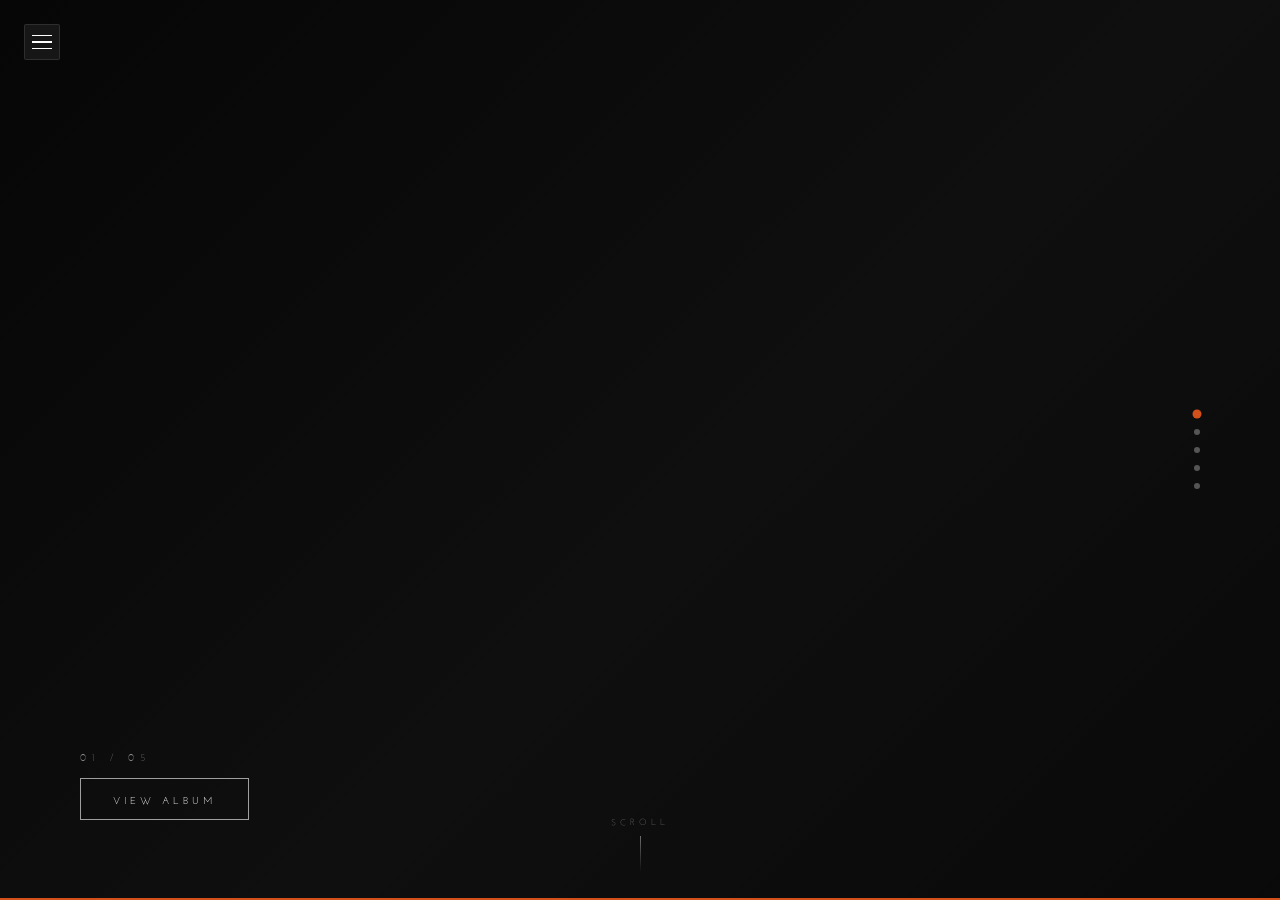
==== index.html @ c9c2958c "Hero: configurable photo-slide delay; video slides play for their full length New 'Photo slide delay" ====
<!DOCTYPE html>
<html lang="en">
<head>
<meta charset="UTF-8">
<meta name="viewport" content="width=device-width, initial-scale=1.0">
<title>Shots & Stories — Framing Emotions</title>
<link rel="icon" type="image/jpeg" href="assets/logo.jpg">
<link rel="apple-touch-icon" href="assets/logo.jpg">
<meta name="description" content="Shots & Stories — photography and short films that frame emotion over technical showmanship. Portraits, landscapes, and quiet stories told in light.">
<link rel="canonical" href="https://shotsandstories.co.in/">
<meta property="og:type" content="website">
<meta property="og:site_name" content="Shots & Stories">
<meta property="og:title" content="Shots & Stories — Framing Emotions">
<meta property="og:description" content="Photography and short films that frame emotion over technical showmanship. Portraits, landscapes, and quiet stories told in light.">
<meta property="og:url" content="https://shotsandstories.co.in/">
<meta property="og:image" content="https://images.unsplash.com/photo-1531746020798-e6953c6e8e04?w=1400&q=80">
<meta name="twitter:card" content="summary_large_image">
<meta name="twitter:title" content="Shots & Stories — Framing Emotions">
<meta name="twitter:description" content="Photography and short films that frame emotion over technical showmanship. Portraits, landscapes, and quiet stories told in light.">
<meta name="twitter:image" content="https://images.unsplash.com/photo-1531746020798-e6953c6e8e04?w=1400&q=80">
<link rel="stylesheet" href="assets/fonts.css">
<link rel="stylesheet" href="assets/site.css">
</head>
<body>

<button id="ham-btn" onclick="togglePanel()" aria-label="Toggle menu">
  <span class="bar"></span><span class="bar"></span><span class="bar"></span>
</button>

<!-- LEFT PANEL -->
<div id="left-panel">
  <div class="panel-logo">
    <img src="assets/logo.png" alt="Shots & Stories">
  </div>
  <nav>
    <ul>
      <li><a href="#" class="nav-link active" data-sec="home">Home</a></li>
      <li><a href="galleries" class="nav-link">Photos</a></li>
      <li><a href="films" class="nav-link">Films</a></li>
      <li><a href="#" class="nav-link" data-sec="about">About</a></li>
      <li id="nav-instagram-li" style="display:none"><a href="#" class="nav-link" data-sec="instagram">Instagram</a></li>
      <li><a href="#" class="nav-link" data-sec="contact">Contact</a></li>
    </ul>
  </nav>
  <div class="panel-footer">
    &copy; 2025 Shots &amp; Stories<br>
    <a href="admin" target="_blank">Admin Panel</a>
  </div>
</div>

<!-- RIGHT PANEL -->
<div id="right-panel">
  <section id="section-home">
    <div id="hero-slides"></div>
    <div class="hero-counter" id="hero-dots"></div>
    <div class="hero-progress"><div class="hero-progress-bar" id="progress-bar"></div></div>
    <div class="hero-scroll-hint"><span>Scroll</span><div class="arrow-down"></div></div>
  </section>

  <section id="section-about" class="section-wrap alt">
    <p class="section-label">The Photographer</p>
    <h2 class="section-heading" id="about-heading">About Us</h2>
    <div class="about-grid">
      <div class="about-img-wrap"><img id="about-img" src="https://images.unsplash.com/photo-1452587925148-ce544e77e70d?w=800&q=80" alt="About" loading="lazy"></div>
      <div class="about-content">
        <div id="about-body-content"></div>
        <div class="about-recognition" id="about-recognition" style="display:none">
          <h3>Recognition</h3>
          <ul class="recognition-list" id="recognition-list"></ul>
        </div>
      </div>
    </div>
  </section>

  <section id="section-instagram" class="section-wrap alt" style="display:none">
    <p class="section-label">Follow Along</p>
    <h2 class="section-heading">Instagram</h2>
    <div id="instagram-embed"></div>
  </section>

  <section id="section-contact" class="section-wrap">
    <p class="section-label">Say Hello</p>
    <h2 class="section-heading">Get In Touch</h2>
    <form class="contact-form" id="contact-form" action="https://formspree.io/f/mbgrkzov" method="POST">
      <input type="text" name="name" placeholder="Your Name *" required>
      <input type="email" name="email" placeholder="Your Email *" required>
      <input type="text" name="subject" class="full" placeholder="Subject">
      <textarea name="message" class="full" placeholder="Your Message *" required></textarea>
      <p class="cf-note">* Required Fields</p>
      <button type="submit" class="btn-send">Send Message</button>
    </form>
  </section>
</div>

<!-- LIGHTBOX -->
<div id="lightbox">
  <button class="lb-close" onclick="lbClose()">&#x2715;</button>
  <button class="lb-arrow left" onclick="lbMove(-1)">&#8249;</button>
  <img id="lb-img" src="" alt="">
  <video id="lb-video" controls playsinline></video>
  <div id="lb-youtube">
    <img id="lb-yt-poster" src="" alt="" onclick="lbPlayYoutube()">
    <button class="lb-yt-play" onclick="lbPlayYoutube()" aria-label="Play video">&#9658;</button>
    <div id="lb-yt-frame"></div>
  </div>
  <button class="lb-arrow right" onclick="lbMove(1)">&#8250;</button>
  <div class="lb-cap" id="lb-cap"></div>
</div>
<div class="toast-msg" id="toast"></div>

<script src="assets/site.js"></script>
<script>
/* HERO — slides come from data.hero (managed in admin.html's Hero tab),
   not hardcoded here. Each slide independently stores its own image/label/
   title and optionally links to an album by id. */
let currentSlide=0, slideTimer=null, timerToken=0;
/* Timing: photo slides stay for data.heroDelay seconds (admin Hero tab;
   default 5 — the original fixed value). Video slides stay for the video's
   own full length, then advance (the 'ended' event, plus a timeout as a
   safety net). If a video can't play (autoplay blocked, reduced-motion) it
   falls back to the photo delay so the slider never stalls. */
function imageDelayMs(){ const s=Number(getData().heroDelay); return (s>=2&&s<=30?s:5)*1000; }
function prefersReducedMotion(){ return !!(window.matchMedia&&window.matchMedia('(prefers-reduced-motion: reduce)').matches); }

function buildHero(){
  currentSlide=0; // safe to call buildHero() again after a late data.json fetch resolves
  const data=getData();
  const slides=data.hero||[];
  const wrap=document.getElementById('hero-slides');
  if(!slides.length){
    wrap.innerHTML='';
    document.getElementById('hero-dots').innerHTML='';
    return;
  }
  wrap.innerHTML=slides.map((s,i)=>{
    const album=s.albumId?data.albums.find(a=>a.id===s.albumId):null;
    return `
    <div class="hero-slide${i===0?' active':''}" id="slide-${i}">
      ${isVideoUrl(s.url)
        ? `<div class="slide-img" style="background-image:url('${videoPosterUrl(s.url)}')"><video class="slide-video" src="${s.url}" poster="${videoPosterUrl(s.url)}" muted playsinline onended="heroVideoEnded(this)" preload="${i===0?'auto':'none'}"></video></div>`
        : `<div class="slide-img" style="background-image:url('${s.url}')"></div>`}
      <div class="slide-gradient"></div>
      <div class="hero-text">
        <div class="hero-slide-label">${String(i+1).padStart(2,'0')} / ${String(slides.length).padStart(2,'0')}${s.label?` &nbsp;&mdash;&nbsp; ${s.label}`:''}</div>
        ${s.title?`<div class="hero-slide-title">${s.title}</div>`:''}
        ${album?`<div class="hero-slide-cats">${album.tags.map((c,j)=>j===0?c:`<span class="sep">/</span>${c}`).join('')}</div>`:''}
        ${album?`<button class="hero-view-btn" onclick="openAlbumLightbox('${album.id}',0)">View Album</button>`:`<a class="hero-view-btn" href="galleries">View Album</a>`}
      </div>
    </div>`;
  }).join('');
  document.getElementById('hero-dots').innerHTML=slides.map((_,i)=>`<div class="dot${i===0?' active':''}" onclick="heroGo(${i})"></div>`).join('');
  startSlideTimer();
}
/* Video slides: only the visible slide plays — every other video is paused
   and rewound, so hidden clips don't burn CPU/bandwidth. */
function pauseInactiveHeroVideos(){
  document.querySelectorAll('.hero-slide').forEach(sl=>{
    const v=sl.querySelector('video');
    if(v && !sl.classList.contains('active')){ v.pause(); v.currentTime=0; }
  });
}
function heroGo(n){
  const total=document.querySelectorAll('.hero-slide').length;
  n=((n%total)+total)%total;
  document.querySelectorAll('.hero-slide').forEach((s,i)=>s.classList.toggle('active',i===n));
  document.querySelectorAll('.hero-counter .dot').forEach((d,i)=>d.classList.toggle('active',i===n));
  currentSlide=n; startSlideTimer();
}
function heroVideoEnded(v){
  const sl=v.closest('.hero-slide');
  if(sl && sl.classList.contains('active')) heroGo(currentSlide+1); // with a single slide this just replays it
}
function armSlideTimer(ms,extra){
  clearTimeout(slideTimer);
  slideTimer=setTimeout(()=>heroGo(currentSlide+1),ms+(extra||0));
  const bar=document.getElementById('progress-bar');
  bar.style.transition='none'; bar.style.width='0%'; bar.offsetWidth;
  bar.style.transition=`width ${ms}ms linear`; bar.style.width='100%';
}
/* Starts the clock for whichever slide is now active. timerToken guards the
   async video callbacks against a slide change that happened in the meantime. */
function startSlideTimer(){
  const token=++timerToken;
  clearTimeout(slideTimer);
  pauseInactiveHeroVideos();
  const sl=document.querySelector('.hero-slide.active');
  const v=sl&&sl.querySelector('video');
  if(!v || prefersReducedMotion()){ armSlideTimer(imageDelayMs()); return; }
  v.currentTime=0;
  slideTimer=setTimeout(()=>heroGo(currentSlide+1),20000); // stall guard while the clip buffers; arm() below replaces it once playback actually starts
  const arm=()=>{
    if(token!==timerToken) return;
    const d=v.duration;
    armSlideTimer(isFinite(d)&&d>0?d*1000:imageDelayMs(), 1500); // 'ended' normally fires first; the extra 1.5s is just a safety net
  };
  v.play().then(()=>{
    if(token!==timerToken) return;
    if(v.readyState>=1) arm(); else v.addEventListener('loadedmetadata',arm,{once:true});
  }).catch(()=>{ if(token===timerToken) armSlideTimer(imageDelayMs()); });
}

/* ABOUT */
function renderAbout(){
  const data=getData(); const a=data.about||{};
  document.getElementById('about-heading').textContent=a.heading||'About Us';
  if(a.photo)document.getElementById('about-img').src=a.photo;
  document.getElementById('about-body-content').innerHTML=(a.body||'').split('\n\n').map(p=>p.trim()).filter(Boolean).map(p=>`<p>${p.replace(/\n/g,'<br>')}</p>`).join('');

  const awards=a.awards||[];
  const wrap=document.getElementById('about-recognition');
  if(!awards.length){ wrap.style.display='none'; return; }
  wrap.style.display='';
  document.getElementById('recognition-list').innerHTML=awards.map(aw=>`
    <li class="recognition-item">
      <div class="ri-title">${aw.title||''}</div>
      <div class="ri-meta">${aw.issuer||''}${aw.year?` <span class="sep">&middot;</span> ${aw.year}`:''}${aw.url?` <span class="sep">&middot;</span> <a href="${aw.url}" target="_blank" class="ri-link">View Certificate &#8599;</a>`:''}</div>
    </li>`).join('');
}

/* INSTAGRAM — hidden entirely unless admin has pasted an embed snippet in
   the Theme tab (e.g. from snapwidget.com). Deliberately excluded from
   scroll-spy secIds below when hidden: a display:none section's offsetTop
   reads as 0, which would otherwise make the scroll-spy always think it's
   "already passed" and wrongly steal the active nav highlight. */
function renderInstagram(){
  const code=(getData().theme||{}).instagramEmbedCode;
  const section=document.getElementById('section-instagram');
  const navLi=document.getElementById('nav-instagram-li');
  if(!code){
    section.style.display='none';
    navLi.style.display='none';
    return false;
  }
  section.style.display='';
  navLi.style.display='';
  const container=document.getElementById('instagram-embed');
  // innerHTML doesn't execute <script> tags — pull them out and recreate as
  // real script elements so widget loaders (SnapWidget etc.) actually run
  const temp=document.createElement('div');
  temp.innerHTML=code;
  const scripts=[...temp.querySelectorAll('script')];
  scripts.forEach(s=>s.remove());
  container.innerHTML=temp.innerHTML;
  scripts.forEach(old=>{
    const s=document.createElement('script');
    [...old.attributes].forEach(a=>s.setAttribute(a.name,a.value));
    s.textContent=old.textContent;
    container.appendChild(s);
  });
  return true;
}

/* CONTACT FORM — submits via fetch to Formspree so we can stay on-page
   and show the existing toast instead of a full-page redirect. */
const contactForm = document.getElementById('contact-form');
contactForm.addEventListener('submit', async (e) => {
  e.preventDefault();
  const btn = contactForm.querySelector('.btn-send');
  const originalLabel = btn.textContent;
  btn.disabled = true;
  btn.textContent = 'Sending…';
  try {
    const res = await fetch(contactForm.action, {
      method: 'POST',
      body: new FormData(contactForm),
      headers: { 'Accept': 'application/json' }
    });
    if (res.ok) {
      showToast('Message sent!');
      contactForm.reset();
    } else {
      showToast('Could not send — try again', true);
    }
  } catch (err) {
    showToast('Network error — try again', true);
  } finally {
    btn.disabled = false;
    btn.textContent = originalLabel;
  }
});

/* SCROLL SPY — only Home/About/(optional Instagram)/Contact live on this
   page; Galleries is a separate page. secIds is `let`, not `const`, and
   rebuilt by updateSecIds() so it can change after data.json loads (e.g.
   Instagram wasn't configured in the cached copy but is in the published
   one) — the scroll listener below reads the outer variable fresh on every
   scroll event, so reassigning it later is safe. */
const rp=document.getElementById('right-panel');
let secIds=['home','about','contact'];
function updateSecIds(){
  const hasInstagram=renderInstagram();
  secIds=['home','about',...(hasInstagram?['instagram']:[]),'contact'];
}
updateSecIds();
rp.addEventListener('scroll',()=>{
  const sy=rp.scrollTop; let active='home';
  secIds.forEach(id=>{const el=document.getElementById('section-'+id);if(el&&el.offsetTop-100<=sy)active=id;});
  document.querySelectorAll('.nav-link[data-sec]').forEach(a=>a.classList.toggle('active',a.dataset.sec===active));
});
document.querySelectorAll('.nav-link[data-sec]').forEach(a=>{
  a.addEventListener('click',e=>{
    e.preventDefault();
    const el=document.getElementById('section-'+a.dataset.sec);
    if(el)rp.scrollTo({top:el.offsetTop,behavior:'smooth'});
    if(window.innerWidth<=900){panelOpen=false;document.getElementById('left-panel').classList.remove('visible');document.getElementById('ham-btn').classList.remove('open');}
  });
});

/* INIT — render immediately from cached data (localStorage/DEFAULT_DATA)
   for a fast first paint, then re-render once data.json (the actually-
   published content) has loaded, so first-time visitors aren't stuck
   seeing the bundled sample content. initData()/applyTheme() live in
   assets/site.js. */
buildHero();
renderAbout();

(async()=>{
  if(await initData()){
    applyTheme();
    buildHero();
    renderAbout();
    updateSecIds();
  }
})();

/* deep-link support: e.g. arriving from galleries page's ./#section-about link */
if (location.hash) {
  const target = document.querySelector(location.hash);
  if (target) requestAnimationFrame(() => rp.scrollTo({ top: target.offsetTop, behavior: 'auto' }));
}
</script>
</body>
</html>
---- assets/fonts.css ----
@font-face { font-family: 'Josefin Sans'; font-weight: 100; font-style: normal; src: url('[data-uri]') format('truetype'); }
@font-face { font-family: 'Josefin Sans'; font-weight: 300; font-style: normal; src: url('[data-uri]') format('truetype'); }
@font-face { font-family: 'Josefin Sans'; font-weight: 400; font-style: normal; src: url('[data-uri]') format('truetype'); }
@font-face { font-family: 'Josefin Sans'; font-weight: 600; font-style: normal; src: url('[data-uri]') format('truetype'); }
@font-face { font-family: 'Josefin Sans'; font-weight: 700; font-style: normal; src: url('[data-uri]') format('truetype'); }

@font-face { font-family: 'The Seasons'; font-weight: 700; font-style: normal; src: url('[data-uri]') format('opentype'); }
---- assets/site.css ----
/* ═══ RESET ═══ */
*, *::before, *::after { box-sizing: border-box; margin: 0; padding: 0; }
html, body { height: 100%; }
body { font-family: var(--font-main); font-weight: 400; color: #333; background: #fff; display: flex; overflow: hidden; }
a { text-decoration: none; color: inherit; }
img { display: block; max-width: 100%; }
ul { list-style: none; }

/* ═══ BRAND COLORS ═══ */
:root {
  --orange: #D4501A;
  --teal:   #2A7D6F;
  --dark:   #1a1a1a;
  --light:  #f9f9f9;
  --font-main: 'Josefin Sans', sans-serif;
  --font-heading: 'The Seasons', serif;
}

/* Display font for headings — overrides --font-main (and the admin
   Theme tab's font picker) specifically for these selectors, since
   The Seasons is a fixed heading face, not a body-text option. */
h1 { font-family: var(--font-heading); }

/* ═══ HAMBURGER ═══ */
#ham-btn {
  position: fixed; top: 24px; left: 24px; z-index: 500;
  width: 36px; height: 36px;
  background: rgba(26,26,26,0.88); backdrop-filter: blur(8px);
  border: 1px solid rgba(255,255,255,0.1); border-radius: 2px;
  cursor: pointer; display: flex; flex-direction: column;
  align-items: center; justify-content: center; gap: 5px; padding: 0;
  transition: background 0.3s;
}
#ham-btn:hover { background: rgba(26,26,26,1); }
#ham-btn .bar {
  display: block; width: 20px; height: 1.5px; background: #fff;
  transition: transform 0.35s cubic-bezier(0.23,1,0.32,1), opacity 0.25s ease, width 0.35s ease;
  transform-origin: center;
}
#ham-btn.open .bar:nth-child(1) { transform: translateY(6.5px) rotate(45deg); }
#ham-btn.open .bar:nth-child(2) { opacity: 0; width: 0; }
#ham-btn.open .bar:nth-child(3) { transform: translateY(-6.5px) rotate(-45deg); }

/* ═══ LEFT PANEL ═══ */
#left-panel {
  position: fixed; top: 0; left: 0; width: 260px; height: 100vh;
  /* background: rgba(20, 20, 20, 0.72); */
  background: rgba(0, 0, 0, 0.72);
  backdrop-filter: blur(18px);
  -webkit-backdrop-filter: blur(18px);
  border-right: 1px solid rgba(255,255,255,0.06);
  display: flex; flex-direction: column;
  align-items: center; justify-content: space-between;
  padding: 50px 30px 40px; z-index: 400;
  transform: translateX(0);
  transition: transform 0.4s cubic-bezier(0.23,1,0.32,1);
}
#left-panel.hidden { transform: translateX(-260px); }
/* LOGO */
.panel-logo {
  text-align: center; position: relative; z-index: 1; margin-top: 15px;
  width: 100%;
}
.panel-logo img {
  width: 200px; height: auto;
  margin: 0 auto;
  /* white logo on dark bg — invert the orange/teal colors aren't inverted, just make it fit */
  /* filter: brightness(0) invert(1); */
  opacity: 0.92;
}
.panel-logo .logo-tagline {
  font-family: var(--font-main);
  font-size: 9px; font-weight: 300; color: #666;
  letter-spacing: 5px; text-transform: uppercase; margin-top: 10px;
}

/* NAV */
nav { width: 100%; position: relative; z-index: 1; }
nav ul { display: flex; flex-direction: column; align-items: center; gap: 4px; }
nav ul li a {
  display: block; font-family: var(--font-main);
  font-size: 11px; font-weight: 400;
  letter-spacing: 4px; text-transform: uppercase;
  color: #888; padding: 10px 16px; transition: color 0.25s; position: relative;
}
nav ul li a::after {
  content: ''; position: absolute; bottom: 5px; left: 50%; transform: translateX(-50%);
  width: 0; height: 1px; background: var(--orange); transition: width 0.3s;
}
nav ul li a:hover { color: #fff; }
nav ul li a:hover::after { width: 20px; }
nav ul li a.active { color: var(--orange); }
nav ul li a.active::after { width: 20px; }

/* FOOTER */
.panel-footer {
  text-align: center; font-size: 9px; color: #444;
  letter-spacing: 2px; line-height: 1.9; position: relative; z-index: 1;
  font-family: var(--font-main);
}
.panel-footer a { color: #555; transition: color 0.2s; }
.panel-footer a:hover { color: var(--teal); }

/* ═══ RIGHT PANEL ═══ */
#right-panel {
  margin-left: 0; flex: 1; height: 100vh;
  overflow-y: auto; overflow-x: hidden; background: #fff; scroll-behavior: smooth;
}
#right-panel::-webkit-scrollbar { width: 4px; }
#right-panel::-webkit-scrollbar-track { background: #f5f5f5; }
#right-panel::-webkit-scrollbar-thumb { background: #ddd; }

/* ═══ HERO SLIDER ═══ */
#section-home { position: relative; height: 100vh; overflow: hidden; background: #111; }
.hero-slide { position: absolute; inset: 0; opacity: 0; transition: opacity 1.2s cubic-bezier(0.4,0,0.2,1); pointer-events: none; }
.hero-slide.active { opacity: 1; pointer-events: auto; }
.hero-slide .slide-img {
  position: absolute; inset: 0; background-size: cover; background-position: center;
  transform: scale(1.08); transition: transform 7s cubic-bezier(0.0,0.0,0.2,1);
}
.hero-slide.active .slide-img { transform: scale(1.0); }
.hero-slide .slide-video { position: absolute; inset: 0; width: 100%; height: 100%; object-fit: cover; }
.hero-slide .slide-gradient {
  position: absolute; inset: 0;
  background: linear-gradient(135deg, rgba(0,0,0,0.65) 0%, rgba(0,0,0,0.12) 55%, rgba(0,0,0,0.45) 100%);
}

/* hero text */
.hero-text { position: absolute; bottom: 0; left: 0; right: 0; padding: 0 80px 80px; z-index: 10; }
.hero-slide-label {
  font-family: var(--font-main); font-size: 10px; font-weight: 300;
  letter-spacing: 6px; text-transform: uppercase; color: rgba(255,255,255,0.55);
  margin-bottom: 14px;
  transform: translateY(20px); opacity: 0;
  transition: transform 0.8s 0.3s ease, opacity 0.8s 0.3s ease;
}
.hero-slide-title {
  font-family: var(--font-heading);
  font-size: clamp(36px, 5vw, 68px); font-weight: 700;
  color: #fff; line-height: 1.0; margin-bottom: 16px;
  letter-spacing: 3px; text-transform: uppercase;
  transform: translateY(30px); opacity: 0;
  transition: transform 0.9s 0.45s ease, opacity 0.9s 0.45s ease;
  text-shadow: 0 4px 40px rgba(0,0,0,0.3);
}
.hero-slide-cats {
  font-family: var(--font-main);
  font-size: 11px; font-weight: 300; letter-spacing: 4px;
  color: rgba(255,255,255,0.6); text-transform: uppercase;
  transform: translateY(20px); opacity: 0;
  transition: transform 0.8s 0.6s ease, opacity 0.8s 0.6s ease;
  margin-bottom: 28px;
}
.hero-slide-cats .sep { margin: 0 10px; opacity: 0.4; }
.hero-view-btn {
  display: inline-block; border: 1px solid rgba(255,255,255,0.6); color: #fff;
  font-family: var(--font-main); font-size: 10px; font-weight: 400;
  letter-spacing: 4px; text-transform: uppercase;
  padding: 12px 32px; cursor: pointer; background: transparent;
  transform: translateY(20px); opacity: 0;
  transition: transform 0.8s 0.75s ease, opacity 0.8s 0.75s ease, background 0.3s, border-color 0.3s;
}
.hero-view-btn:hover { background: var(--orange); border-color: var(--orange); }
.hero-slide.active .hero-slide-label,
.hero-slide.active .hero-slide-title,
.hero-slide.active .hero-slide-cats,
.hero-slide.active .hero-view-btn { transform: translateY(0); opacity: 1; }

/* dots */
.hero-counter {
  position: absolute; right: 80px; top: 50%; transform: translateY(-50%);
  z-index: 10; display: flex; flex-direction: column; align-items: center; gap: 12px;
}
.hero-counter .dot {
  width: 6px; height: 6px; border-radius: 50%;
  background: rgba(255,255,255,0.3); cursor: pointer; transition: background 0.3s, transform 0.3s;
}
.hero-counter .dot.active { background: var(--orange); transform: scale(1.5); }

/* progress */
.hero-progress { position: absolute; bottom: 0; left: 0; height: 2px; background: rgba(255,255,255,0.15); width: 100%; z-index: 10; }
.hero-progress-bar { height: 100%; background: var(--orange); width: 0%; }

/* scroll hint */
.hero-scroll-hint {
  position: absolute; bottom: 28px; left: 50%; transform: translateX(-50%);
  z-index: 10; display: flex; flex-direction: column; align-items: center; gap: 8px;
  animation: scrollBounce 2.2s infinite;
}
.hero-scroll-hint span { font-size: 9px; letter-spacing: 4px; text-transform: uppercase; color: rgba(255,255,255,0.35); font-family: var(--font-main); }
.hero-scroll-hint .arrow-down { width: 1px; height: 36px; background: linear-gradient(to bottom, rgba(255,255,255,0.4), transparent); }
@keyframes scrollBounce { 0%,100%{ transform:translateX(-50%) translateY(0);} 50%{transform:translateX(-50%) translateY(6px);} }

/* ═══ SECTION SHARED ═══ */
.section-wrap { padding: 72px 72px 84px; }
.section-wrap.alt { background: #f9f9f9; }
.section-label {
  font-family: var(--font-main);
  font-size: 10px; letter-spacing: 5px; text-transform: uppercase; color: var(--teal); margin-bottom: 6px;
}
.section-heading {
  font-family: var(--font-heading); font-weight: 700;
  font-size: 28px; letter-spacing: 3px; text-transform: uppercase; color: var(--dark);
  padding-bottom: 22px; margin-bottom: 44px; border-bottom: 1px solid #eee;
}

/* ═══ GALLERIES ═══ */
.gallery-section { margin-bottom: 70px; }
.gallery-section-head { margin-bottom: 18px; }
.gshead-title {
  font-family: var(--font-heading); font-weight: 600;
  font-size: 22px; letter-spacing: 2px; text-transform: uppercase; color: var(--dark);
  margin-bottom: 5px; cursor: pointer; display: inline-block; transition: color 0.2s;
}
.gshead-title:hover { color: var(--orange); }
.gshead-cats { font-family: var(--font-main); font-size: 10px; letter-spacing: 3px; text-transform: uppercase; color: var(--teal); }
.gshead-cats .sep { margin: 0 8px; opacity: 0.4; }
.gshead-desc { font-family: var(--font-main); font-size: 13px; font-weight: 300; line-height: 1.7; color: #888; max-width: 640px; margin-top: 8px; }
/* Justified row: every thumb keeps its photo's own aspect ratio (nothing is
   cropped). flex-grow is set to each image's width/height once it loads
   (see galleries.html), so the row fills the width and all thumbs end up the
   same height — portraits narrow, landscapes wide. 1.5 is the pre-load guess. */
.gallery-thumbs { display: flex; gap: 4px; margin-bottom: 12px; }
.gallery-thumb { flex: 1.5 1 0; min-width: 0; overflow: hidden; cursor: pointer; background: #eee; position: relative; }
.gallery-thumb:empty { aspect-ratio: 4/3; }
.gallery-thumb img, .gallery-thumb video { width: 100%; height: auto; display: block; transition: transform 0.6s cubic-bezier(0.25,0.46,0.45,0.94); }
.gallery-thumb:hover img { transform: scale(1.07); }
.see-more-btn {
  font-family: var(--font-main); font-size: 10px; letter-spacing: 4px; text-transform: uppercase; color: #aaa;
  background: none; border: none; cursor: pointer; font-weight: 400; padding: 4px 0; transition: color 0.2s;
}
.see-more-btn:hover { color: var(--orange); }

/* ═══ FILMS ═══ */
.films-grid { column-count: 3; column-gap: 28px; }
.film-card { cursor: pointer; break-inside: avoid; margin-bottom: 32px; }
@media (max-width: 1200px) { .films-grid { column-count: 2; } }
@media (max-width: 640px)  { .films-grid { column-count: 1; } }
.film-card-cover { aspect-ratio: 16/9; overflow: hidden; background: #eee; position: relative; }
.film-card-cover img { width: 100%; height: 100%; object-fit: cover; transition: transform 0.6s cubic-bezier(0.25,0.46,0.45,0.94); }
.film-card:hover .film-card-cover img { transform: scale(1.07); }
.film-card-body { margin-top: 14px; }
.film-card-body .gshead-title { display: block; }

/* ═══ MASONRY OVERLAY (Photos page) ═══ */
#masonry { position: fixed; inset: 0; background: #fff; z-index: 900; display: none; overflow-y: auto; }
#masonry.open { display: block; }
.masonry-head {
  position: sticky; top: 0; z-index: 2; background: rgba(255,255,255,0.96); backdrop-filter: blur(6px);
  display: flex; align-items: center; justify-content: space-between;
  padding: 18px 40px; border-bottom: 1px solid #eee;
}
.masonry-title { font-family: var(--font-heading); font-weight: 600; font-size: 22px; letter-spacing: 2px; text-transform: uppercase; color: var(--dark); }
.masonry-count { font-family: var(--font-main); font-size: 10px; letter-spacing: 3px; text-transform: uppercase; color: var(--teal); margin-top: 4px; }
.masonry-close { background: none; border: none; font-size: 26px; color: #888; cursor: pointer; padding: 4px 8px; transition: color 0.2s; }
.masonry-close:hover { color: var(--orange); }
/* Justified rows, not CSS columns: columns fill top-to-bottom, which scrambles
   a capture-ordered album's left-to-right reading order. Here tiles flow in
   strict album order, row by row. Each tile's --r is its photo's width/height
   (set on load; 1.5 until then), and flex: r 1 r*row-h gives every tile in a
   row the same height with no cropping. The ::after spacer soaks up the
   leftover space so the last row doesn't stretch to full width. */
.masonry-grid { padding: 24px 40px 60px; }
.masonry-row { display: flex; gap: 8px; margin-bottom: 8px; }
.masonry-tile { --r: 1.5; aspect-ratio: var(--r); /* reserves height before the image loads, so lazy-loading still works */ flex: var(--r) 1 0; min-width: 0; cursor: pointer; overflow: hidden; background: #eee; }
.masonry-tile img { width: 100%; height: auto; display: block; transition: transform 0.5s cubic-bezier(0.25,0.46,0.45,0.94); }
.masonry-tile:hover img { transform: scale(1.04); }
@media (max-width: 800px)  { .masonry-grid { padding: 16px 16px 40px; } .masonry-row { gap: 4px; margin-bottom: 4px; } .masonry-head { padding: 14px 16px; } }

/* ═══ ABOUT ═══ */
.about-grid { display: grid; grid-template-columns: 0.5fr 1fr; gap: 60px; align-items: start; }
.about-img-wrap img { width: 100%; display: block; }
.about-content h3 {
  font-family: var(--font-main); font-weight: 700;
  font-size: 18px; letter-spacing: 3px; text-transform: uppercase;
  color: var(--dark); margin-bottom: 18px;
}
.about-content p { font-family: var(--font-main); font-size: 16px; font-weight: 300; line-height: 1.9; color: #666; margin-bottom: 14px; }
.about-recognition { margin-top: 30px; }
.recognition-list { list-style: none; }
.recognition-item { margin-bottom: 16px; }
.recognition-item:last-child { margin-bottom: 0; }
.ri-title { font-family: var(--font-main); font-size: 14px; font-weight: 400; color: #333; margin-bottom: 4px; }
.ri-meta { font-family: var(--font-main); font-size: 10px; letter-spacing: 2px; text-transform: uppercase; color: var(--teal); }
.ri-meta .sep { margin: 0 8px; opacity: 0.4; }
.ri-link { color: var(--orange); text-decoration: none; }
.ri-link:hover { text-decoration: underline; }

/* ═══ CONTACT ═══ */
.contact-form { display: grid; grid-template-columns: 1fr 1fr; gap: 14px; max-width: 620px; }
.contact-form .full { grid-column: 1/-1; }
.contact-form input, .contact-form textarea {
  width: 100%; border: 1px solid #ddd; background: #fafafa;
  font-family: var(--font-main); font-size: 12px; font-weight: 300;
  letter-spacing: 1px; color: #333; padding: 13px 16px; outline: none; resize: none; transition: border-color 0.25s;
}
.contact-form input:focus, .contact-form textarea:focus { border-color: var(--teal); background: #fff; }
.contact-form textarea { min-height: 120px; }
.btn-send {
  grid-column: 1/-1; justify-self: start;
  background: var(--orange); color: #fff; border: none;
  font-family: var(--font-main); font-size: 10px; font-weight: 600;
  letter-spacing: 4px; text-transform: uppercase;
  padding: 14px 36px; cursor: pointer; transition: background 0.25s;
}
.btn-send:hover { background: #b84314; }
.cf-note { grid-column: 1/-1; font-size: 10px; color: #bbb; letter-spacing: 2px; font-family: var(--font-main); }

/* play-icon badge overlaid on video thumbnails (gallery thumbs, hero, etc.) */
.video-badge {
  position: absolute; top: 50%; left: 50%; transform: translate(-50%,-50%);
  width: 40px; height: 40px; border-radius: 50%;
  background: rgba(0,0,0,0.55); color: #fff;
  display: flex; align-items: center; justify-content: center;
  font-size: 14px; pointer-events: none;
}

/* ═══ LIGHTBOX ═══ */
#lightbox { position: fixed; inset: 0; background: rgba(0,0,0,0.96); z-index: 999; display: none; align-items: center; justify-content: center; }
#lightbox.open { display: flex; }
#lightbox img { max-width: 92vw; max-height: 88vh; object-fit: contain; animation: lbFade 0.3s ease; }
#lightbox video { max-width: 92vw; max-height: 88vh; display: none; animation: lbFade 0.3s ease; }
@keyframes lbFade { from{opacity:0;transform:scale(0.97);}to{opacity:1;transform:scale(1);} }
.lb-close { position: fixed; top: 20px; right: 28px; color: #fff; font-size: 28px; cursor: pointer; background: none; border: none; opacity: 0.7; transition: opacity 0.2s; }
.lb-close:hover { opacity: 1; }
.lb-arrow { position: fixed; top: 50%; transform: translateY(-50%); background: rgba(255,255,255,0.08); border: none; color: #fff; font-size: 28px; cursor: pointer; padding: 16px 20px; transition: background 0.2s; }
.lb-arrow:hover { background: rgba(255,255,255,0.18); }
.lb-arrow.left { left: 16px; }
.lb-arrow.right { right: 16px; }
.lb-cap { position: fixed; bottom: 20px; left: 50%; transform: translateX(-50%); color: rgba(255,255,255,0.4); font-family: var(--font-main); font-size: 11px; letter-spacing: 3px; }

/* YouTube facade — poster image + play button shown at rest; the real
   iframe (injected by lbPlayYoutube()) sits absolutely over the same box
   and naturally covers/replaces them once it exists, no extra JS to hide
   anything. Fixed 16:9 box (rather than sizing off the poster's own
   dimensions) since YouTube's hqdefault.jpg thumbnail is 4:3-ish letterboxed
   and would otherwise mismatch the actual 16:9 video once played. */
#lb-youtube { display: none; position: relative; width: min(92vw, calc(88vh * 16 / 9)); aspect-ratio: 16/9; animation: lbFade 0.3s ease; }
#lb-youtube img { width: 100%; height: 100%; object-fit: cover; display: block; cursor: pointer; }
.lb-yt-play {
  position: absolute; top: 50%; left: 50%; transform: translate(-50%,-50%);
  width: 72px; height: 72px; border-radius: 50%;
  background: rgba(0,0,0,0.6); border: 2px solid rgba(255,255,255,0.85);
  color: #fff; font-size: 22px; cursor: pointer;
  display: flex; align-items: center; justify-content: center;
  transition: background 0.2s, transform 0.2s;
}
.lb-yt-play:hover { background: var(--orange); border-color: var(--orange); transform: translate(-50%,-50%) scale(1.08); }
#lb-yt-frame { position: absolute; inset: 0; pointer-events: none; }
#lb-yt-frame iframe { width: 100%; height: 100%; border: 0; display: block; pointer-events: auto; }

/* ═══ TOAST ═══ */
.toast-msg {
  position: fixed; bottom: 28px; right: 28px; background: var(--dark); color: #fff;
  font-family: var(--font-main); font-size: 10px; letter-spacing: 3px; text-transform: uppercase;
  padding: 12px 22px; z-index: 3000; transform: translateY(60px); opacity: 0;
  transition: all 0.35s ease; pointer-events: none;
}
.toast-msg.show { transform: translateY(0); opacity: 1; }
.toast-msg.error { background: #c0544a; }

/* ═══ RESPONSIVE ═══ */
@media (max-width: 900px) {
  #left-panel { transform: translateX(-100%); }
  #left-panel.visible { transform: translateX(0); }
  #right-panel { margin-left: 0 !important; }
  .section-wrap { padding: 60px 24px 60px; }
  .about-grid { grid-template-columns: 1fr; }
  .contact-form { grid-template-columns: 1fr; }
  .contact-form .full, .btn-send, .cf-note { grid-column: 1; }
  .hero-text { padding: 0 24px 60px; }
  .hero-counter { right: 16px; }
}
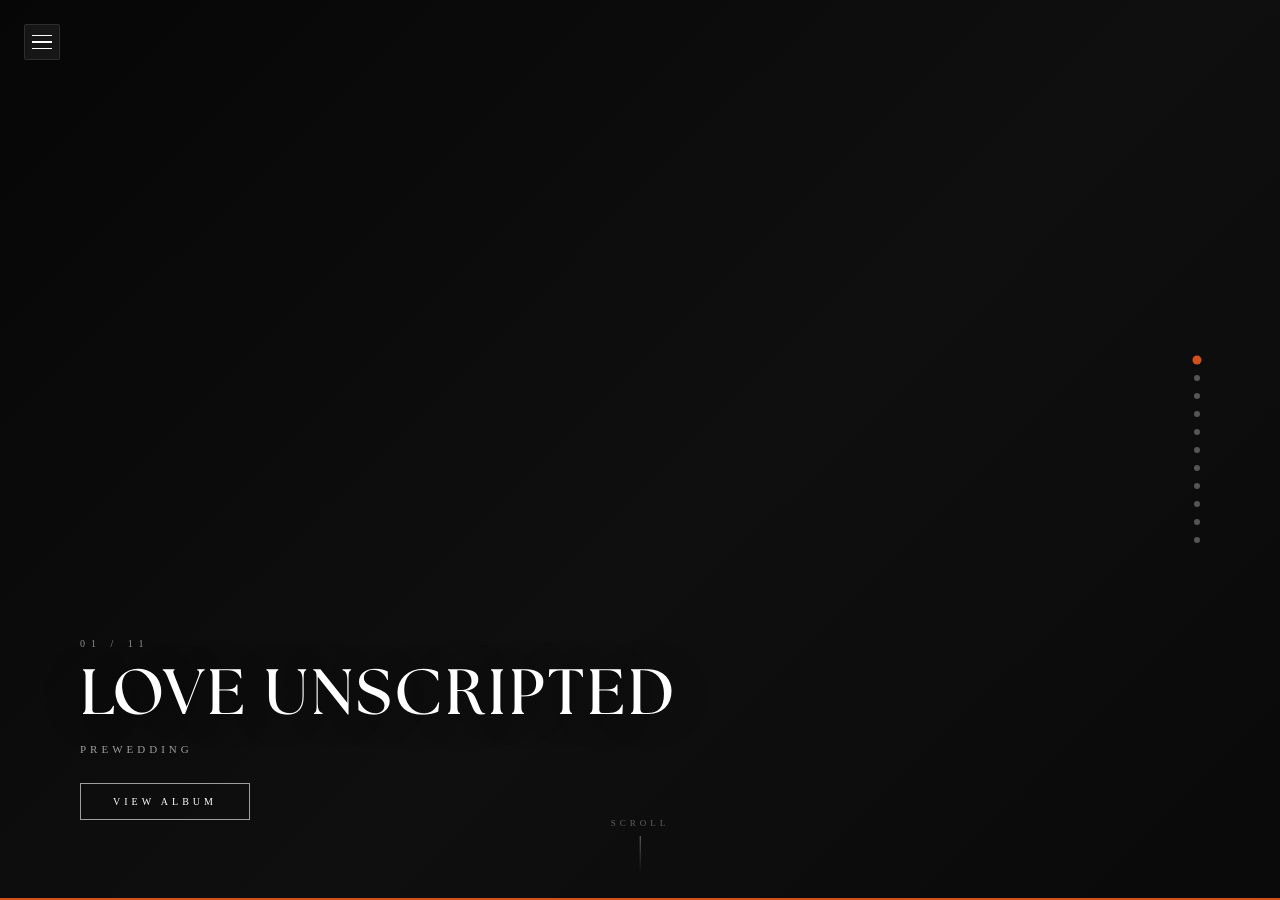
==== commit b92fa70a: "Add social links (WhatsApp, Instagram, YouTube) to contact section and footer" ====
--- a/index.html
+++ b/index.html
@@ -43,6 +43,7 @@
     </ul>
   </nav>
   <div class="panel-footer">
+    <div class="socials" data-socials="icons"></div>
     &copy; 2025 Shots &amp; Stories<br>
     <a href="admin" target="_blank">Admin Panel</a>
   </div>
@@ -81,6 +82,7 @@
   <section id="section-contact" class="section-wrap">
     <p class="section-label">Say Hello</p>
     <h2 class="section-heading">Get In Touch</h2>
+    <div class="contact-wrap">
     <form class="contact-form" id="contact-form" action="https://formspree.io/f/mbgrkzov" method="POST">
       <input type="text" name="name" placeholder="Your Name *" required>
       <input type="email" name="email" placeholder="Your Email *" required>
@@ -89,6 +91,11 @@
       <p class="cf-note">* Required Fields</p>
       <button type="submit" class="btn-send">Send Message</button>
     </form>
+    <aside class="contact-direct">
+      <h3>Or reach us directly</h3>
+      <div class="socials" data-socials="list"></div>
+    </aside>
+    </div>
   </section>
 </div>
 
--- a/assets/site.css
+++ b/assets/site.css
@@ -370,4 +370,16 @@
   .contact-form .full, .btn-send, .cf-note { grid-column: 1; }
   .hero-text { padding: 0 24px 60px; }
   .hero-counter { right: 16px; }
-}+}
+/* SOCIAL LINKS */
+.social-ic{display:inline-flex;align-items:center;justify-content:center;width:26px;height:26px;color:#777;transition:color .2s}
+.social-ic:hover{color:var(--teal)}
+.panel-footer .socials{display:flex;justify-content:center;gap:6px;margin-bottom:8px}
+.contact-wrap{display:flex;gap:48px;align-items:flex-start;flex-wrap:wrap}
+.contact-wrap .contact-form{flex:1 1 420px}
+.contact-direct{flex:0 1 260px;padding-left:32px;border-left:1px solid #e5e5e5}
+.contact-direct h3{font-family:var(--font-main);font-size:11px;letter-spacing:2px;text-transform:uppercase;color:#888;margin:0 0 14px;font-weight:500}
+.contact-direct .socials{display:flex;flex-direction:column;gap:10px}
+.social-pill{display:flex;align-items:center;gap:12px;padding:11px 14px;border:1px solid #ddd;color:#333;font-size:14px;font-family:var(--font-main);transition:border-color .2s,color .2s}
+.social-pill:hover{border-color:var(--teal);color:var(--teal)}
+@media (max-width:800px){.contact-direct{padding-left:0;border-left:0;border-top:1px solid #e5e5e5;padding-top:24px;flex-basis:100%}}
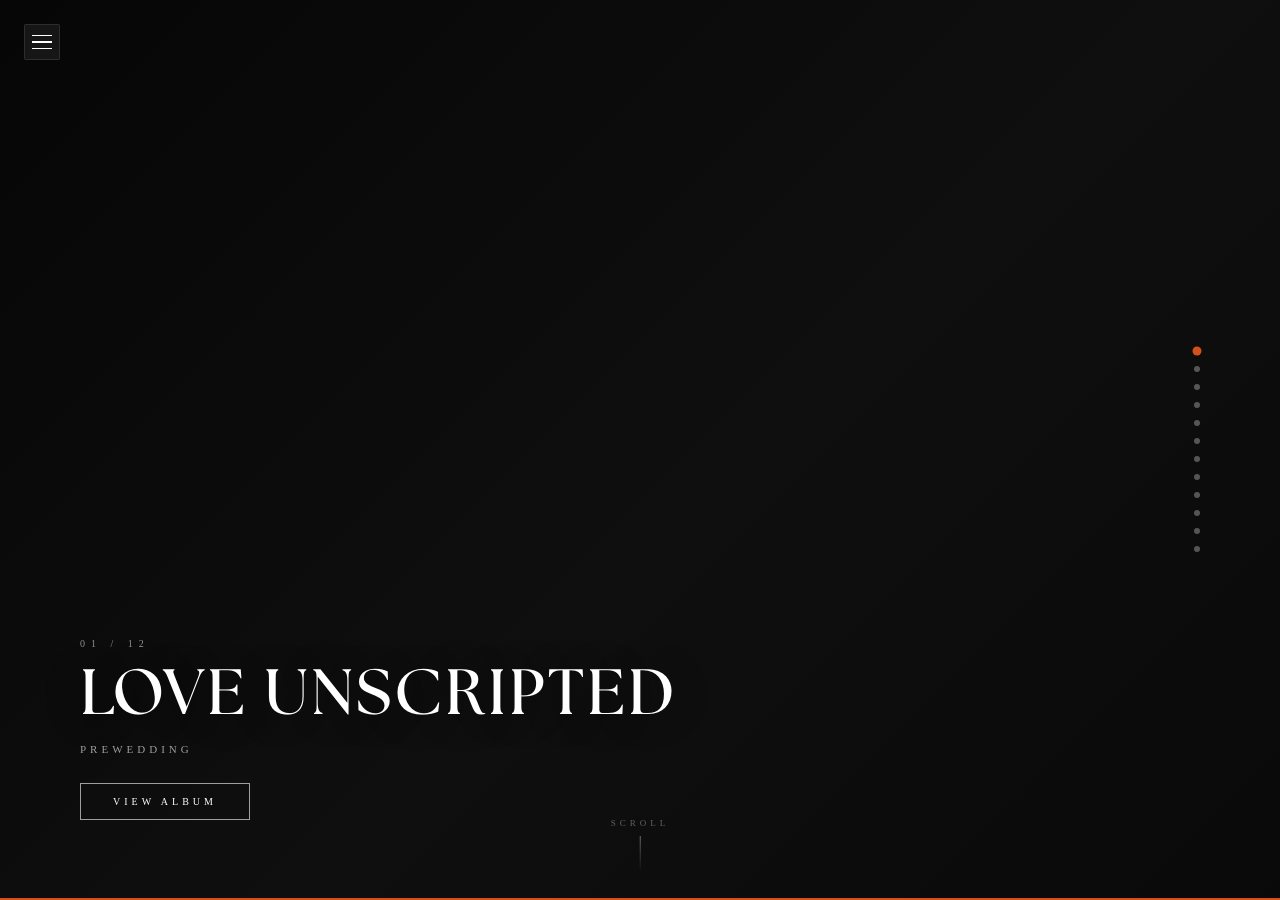
==== commit eef2c3ea: "Lightbox/poster as CSS backgrounds + shields over tiles to block mobile image menu" ====
--- a/index.html
+++ b/index.html
@@ -66,7 +66,7 @@
       <div class="about-content">
         <div id="about-body-content"></div>
         <div class="about-recognition" id="about-recognition" style="display:none">
-          <h3>Recognition</h3>
+          <h3>Recognitions</h3>
           <ul class="recognition-list" id="recognition-list"></ul>
         </div>
       </div>
@@ -103,10 +103,10 @@
 <div id="lightbox">
   <button class="lb-close" onclick="lbClose()">&#x2715;</button>
   <button class="lb-arrow left" onclick="lbMove(-1)">&#8249;</button>
-  <img id="lb-img" src="" alt="">
+  <div id="lb-img" role="img"></div>
   <video id="lb-video" controls playsinline></video>
   <div id="lb-youtube">
-    <img id="lb-yt-poster" src="" alt="" onclick="lbPlayYoutube()">
+    <div id="lb-yt-poster" role="img"></div>
     <button class="lb-yt-play" onclick="lbPlayYoutube()" aria-label="Play video">&#9658;</button>
     <div id="lb-yt-frame"></div>
   </div>
--- a/assets/site.css
+++ b/assets/site.css
@@ -318,7 +318,8 @@
 /* ═══ LIGHTBOX ═══ */
 #lightbox { position: fixed; inset: 0; background: rgba(0,0,0,0.96); z-index: 999; display: none; align-items: center; justify-content: center; }
 #lightbox.open { display: flex; }
-#lightbox img { max-width: 92vw; max-height: 88vh; object-fit: contain; animation: lbFade 0.3s ease; }
+/* Lightbox photo is a CSS background (not <img>) so mobile browsers have no image to offer Save/Copy/Open for. */
+#lb-img { display: none; width: 92vw; height: 88vh; background: center / contain no-repeat; animation: lbFade 0.3s ease; }
 #lightbox video { max-width: 92vw; max-height: 88vh; display: none; animation: lbFade 0.3s ease; }
 @keyframes lbFade { from{opacity:0;transform:scale(0.97);}to{opacity:1;transform:scale(1);} }
 .lb-close { position: fixed; top: 20px; right: 28px; color: #fff; font-size: 28px; cursor: pointer; background: none; border: none; opacity: 0.7; transition: opacity 0.2s; }
@@ -336,7 +337,7 @@
    dimensions) since YouTube's hqdefault.jpg thumbnail is 4:3-ish letterboxed
    and would otherwise mismatch the actual 16:9 video once played. */
 #lb-youtube { display: none; position: relative; width: min(92vw, calc(88vh * 16 / 9)); aspect-ratio: 16/9; animation: lbFade 0.3s ease; }
-#lb-youtube img { width: 100%; height: 100%; object-fit: cover; display: block; cursor: pointer; }
+#lb-yt-poster { width: 100%; height: 100%; background: center / cover no-repeat; display: block; cursor: pointer; }
 .lb-yt-play {
   position: absolute; top: 50%; left: 50%; transform: translate(-50%,-50%);
   width: 72px; height: 72px; border-radius: 50%;
@@ -383,3 +384,25 @@
 .social-pill{display:flex;align-items:center;gap:12px;padding:11px 14px;border:1px solid #ddd;color:#333;font-size:14px;font-family:var(--font-main);transition:border-color .2s,color .2s}
 .social-pill:hover{border-color:var(--teal);color:var(--teal)}
 @media (max-width:800px){.contact-direct{padding-left:0;border-left:0;border-top:1px solid #e5e5e5;padding-top:24px;flex-basis:100%}}
+
+/* ORANGE ACCENTS */
+#about-heading, #section-contact .section-heading, .ri-title { color: var(--orange); }
+
+/* MOBILE BROWSER CHROME: 100vh includes the area behind Safari's toolbar, so the
+   bottom of the scroll area got hidden. Use dynamic viewport height + safe-area padding. */
+@supports (height: 100dvh) { #right-panel { height: 100dvh; } }
+#right-panel > .section-wrap:last-child { padding-bottom: calc(60px + env(safe-area-inset-bottom, 0px)); }
+@media (max-width: 800px) { #right-panel > .section-wrap:last-child { padding-bottom: calc(110px + env(safe-area-inset-bottom, 0px)); } }
+
+/* IMAGE PROTECTION */
+img, video { -webkit-user-drag: none; user-select: none; -webkit-touch-callout: none; }
+
+/* MOBILE LONG-PRESS PROTECTION: iOS Chrome ignores -webkit-touch-callout and may not fire
+   contextmenu. Making images non-targetable means a long-press lands on the parent
+   element (no "Save image" menu). Clicks still reach the parent handlers. */
+img, .hero-slide video { pointer-events: none; }
+
+/* Transparent shield over every <img>-based tile: the long-press/right-click lands on the shield,
+   not the image, so no image context menu is offered (iOS ignores pointer-events:none on img). */
+.masonry-tile, .about-img-wrap { position: relative; }
+.gallery-thumb::after, .masonry-tile::after, .film-card-cover::after, .about-img-wrap::after { content: ''; position: absolute; inset: 0; z-index: 2; }
